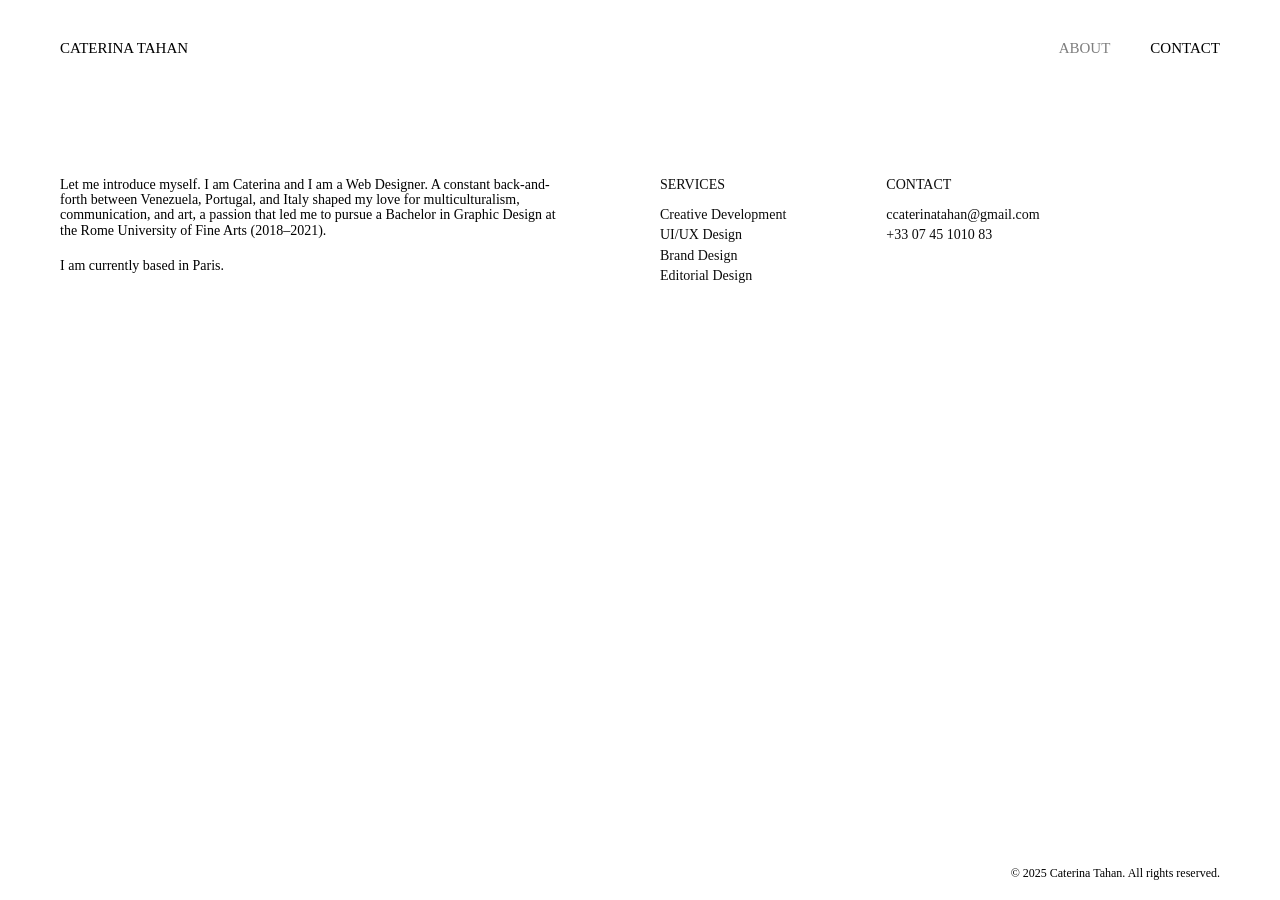
==== about.html @ b1a91b85 "Clean up services list and fix email - Simplified to: Creative Development, UI/UX Design, Brand Desi" ====
<!DOCTYPE html>
<html lang="en">
<head>
    <meta charset="UTF-8">
    <meta name="viewport" content="width=device-width, initial-scale=1.0">
    <title>About - Caterina Tahan</title>
    <link rel="stylesheet" href="styles.css">
</head>
<body>
    <header>
        <a href="index.html" class="logo">Caterina Tahan</a>
        <button class="menu-toggle" id="menuToggle">[+]</button>
        <nav id="nav">
            <a href="about.html" class="active">About</a>
            <!-- <a href="projects.html">Projects</a> -->
            <a href="contact.html">Contact</a>
        </nav>
    </header>

    <main class="about-page">
        <section class="intro">
            <p>Let me introduce myself. I am Caterina and I am a Web Designer. A constant back-and-forth between Venezuela, Portugal, and Italy shaped my love for multiculturalism, communication, and art, a passion that led me to pursue a Bachelor in Graphic Design at the Rome University of Fine Arts (2018–2021).</p>
            <p>I am currently based in Paris.</p>
        </section>

        <div class="info-columns">
            <div class="services">
                <h2>Services</h2>
                <ul>
                    <li>Creative Development</li>
                    <li>UI/UX Design</li>
                    <li>Brand Design</li>
                    <li>Editorial Design</li>
                </ul>
            </div>

            <div class="contact">
                <h2>Contact</h2>
                <p><a href="mailto:ccaterinatahan@gmail.com">ccaterinatahan@gmail.com</a></p>
                <p>+33 07 45 1010 83</p>
            </div>
        </div>
    </main>

    <footer>
        <p>© 2025 Caterina Tahan. All rights reserved.</p>
    </footer>

    <script src="https://cdn.jsdelivr.net/npm/gsap@3.12.5/dist/gsap.min.js"></script>
    <script src="script.js"></script>
</body>
</html>
---- styles.css ----
@font-face {
    font-family: 'GaramondPremrPro';
    src: url('fonts/Garamond/GaramondPremrPro.ttf') format('truetype');
    font-weight: normal;
    font-style: normal;
}

@font-face {
    font-family: 'GaramondPremrPro';
    src: url('fonts/Garamond/GaramondPremrPro-It.ttf') format('truetype');
    font-weight: normal;
    font-style: italic;
}

@font-face {
    font-family: 'GaramondPremrPro';
    src: url('fonts/Garamond/GaramondPremrPro-Bd.ttf') format('truetype');
    font-weight: bold;
    font-style: normal;
}

@font-face {
    font-family: 'AndaleMono';
    src: url('fonts/Andale Mono.ttf') format('truetype');
    font-weight: normal;
    font-style: normal;
}

@font-face {
    font-family: 'TimesNow';
    src: url('fonts/TimesNow/TimesNow-SemiLight.ttf') format('truetype');
    font-weight: 300;
    font-style: normal;
}

@font-face {
    font-family: 'TimesNow';
    src: url('fonts/TimesNow/TimesNow-ExtraLight.ttf') format('truetype');
    font-weight: 200;
    font-style: normal;
}

* {
    margin: 0;
    padding: 0;
    box-sizing: border-box;
}

body {
    font-family: 'TimesNow', serif;
    font-size: 14px;
    font-weight: 300;
    line-height: 1.1;
    color: #000;
    background-color: #fff;
}

/* Header */
header {
    display: flex;
    justify-content: space-between;
    align-items: center;
    padding: 40px 60px;
    position: relative;
    z-index: 100;
}

.logo {
    font-family: 'TimesNow', serif;
    font-size: 15px;
    font-weight: 200;
    text-transform: uppercase;
    cursor: pointer;
    color: #000;
    text-decoration: none;
}

nav {
    display: flex;
    gap: 40px;
}

nav a {
    font-family: 'TimesNow', serif;
    font-size: 15px;
    font-weight: 200;
    color: #000;
    text-decoration: none;
    position: relative;
    text-transform: uppercase;
    opacity: 1;
    transition: opacity 0.3s ease;
}

nav a.active {
    opacity: 0.5;
}

nav a:hover {
    opacity: 0.5;
}

/* Main Content */
main {
    padding: 80px 60px 60px;
    display: flex;
    gap: 100px;
    align-items: flex-start;
}

/* Homepage */
.homepage {
    padding: 0;
    height: calc(100vh - 120px);
    overflow: hidden;
    cursor: none;
    position: relative;
    touch-action: none;
}

.draw-prompt {
    position: fixed;
    top: 50%;
    left: 50%;
    transform: translate(-50%, -50%);
    font-family: 'TimesNow', serif;
    font-size: 14px;
    font-weight: 200;
    text-transform: uppercase;
    color: #000;
    opacity: 0;
    z-index: 100;
    pointer-events: none;
    display: none;
}

.center-text {
    position: fixed;
    top: 50%;
    left: 50%;
    transform: translate(-50%, -50%);
    font-family: 'TimesNow', serif;
    font-size: 14px;
    font-weight: 200;
    text-transform: uppercase;
    color: #000;
    opacity: 0;
    z-index: 100;
    pointer-events: none;
}

.center-text .bold-text {
    font-weight: 300;
}

/* Contact Page */
.contact-page {
    padding: 80px 60px 60px;
    display: flex;
    justify-content: center;
    align-items: flex-start;
}

.contact-form {
    width: 100%;
    max-width: 500px;
}

.form-group {
    margin-bottom: 30px;
    opacity: 0;
}

.form-group label {
    display: block;
    font-family: 'TimesNow', serif;
    font-size: 14px;
    font-weight: 200;
    text-transform: uppercase;
    margin-bottom: 10px;
}

.form-group input,
.form-group textarea {
    width: 100%;
    font-family: 'TimesNow', serif;
    font-size: 14px;
    font-weight: 300;
    padding: 10px 0;
    border: none;
    border-bottom: none;
    background: transparent;
    outline: none;
    position: relative;
    z-index: 1;
}

.form-group .input-wrapper {
    position: relative;
}

.form-group .input-line {
    position: absolute;
    bottom: 0;
    left: 0;
    width: 100%;
    height: 1px;
    background: #000;
    transform: scaleX(0);
    transform-origin: left;
    pointer-events: none;
}

.form-group input:focus + .input-line,
.form-group textarea:focus + .input-line {
    background: #666;
}

.error-message {
    display: none;
    font-family: 'TimesNow', serif;
    font-size: 12px;
    font-weight: 200;
    color: #000;
    padding-top: 12px;
    padding-left: 2px;
    opacity: 0.6;
    pointer-events: none;
}

.form-group.has-error .error-message {
    display: block;
}

.form-group textarea {
    resize: vertical;
    min-height: 100px;
}

.submit-btn {
    font-family: 'TimesNow', serif;
    font-size: 14px;
    font-weight: 200;
    text-transform: uppercase;
    background: none;
    border: none;
    cursor: pointer;
    padding: 0;
    opacity: 0;
    transition: opacity 0.3s ease;
}

.submit-btn:hover {
    opacity: 0.5;
}

.thank-you-overlay {
    position: fixed;
    top: 0;
    left: 0;
    width: 100%;
    height: 100%;
    background: #fff;
    z-index: 999;
    opacity: 0;
    pointer-events: none;
}

.thank-you-overlay.active {
    pointer-events: all;
}

.thank-you-center {
    position: absolute;
    top: 50%;
    left: 50%;
    transform: translate(-50%, -50%);
    font-family: 'TimesNow', serif;
    font-size: 14px;
    font-weight: 200;
    text-transform: uppercase;
    opacity: 0;
}

.thank-you-images {
    position: absolute;
    top: 50%;
    left: 50%;
    transform: translate(-50%, -50%);
    pointer-events: none;
}

.thank-you-images img {
    position: absolute;
    top: 50%;
    left: 50%;
    transform: translate(-50%, -50%);
    width: 100px;
    height: auto;
    opacity: 0;
}

#cursor-trail {
    position: fixed;
    top: 0;
    left: 0;
    width: 100%;
    height: 100%;
    pointer-events: none;
    z-index: 50;
}

.cursor-image {
    position: fixed;
    width: 100px;
    height: auto;
    pointer-events: none;
    transition: opacity 1s ease;
    z-index: 50;
}

.about-page {
    padding: 80px 60px 60px;
    display: flex;
    gap: 100px;
    align-items: flex-start;
}

.about-page .intro {
    flex: 0 0 auto;
    max-width: 500px;
    opacity: 0;
}

.intro p {
    margin-bottom: 20px;
}

.about-page .info-columns {
    display: flex;
    gap: 100px;
    flex: 0 0 auto;
    opacity: 0;
}

.services,
.contact {
    flex: 0 0 auto;
}

h2 {
    font-family: 'TimesNow', serif;
    font-size: 14px;
    font-weight: 200;
    text-transform: uppercase;
    margin-bottom: 15px;
}

footer {
    position: fixed;
    bottom: 20px;
    right: 60px;
    font-family: 'TimesNow', serif;
    font-size: 12px;
    font-weight: 200;
    color: #000;
    z-index: 1000;
}

footer p {
    margin: 0;
}

ul {
    list-style: none;
}

li {
    margin-bottom: 5px;
}

.contact a {
    color: #000;
    text-decoration: none;
}

.contact a:hover {
    text-decoration: underline;
}

.contact p {
    margin-bottom: 5px;
}

/* Mobile Menu Toggle */
.menu-toggle {
    display: none;
    font-size: 15px;
    background: none;
    border: none;
    cursor: pointer;
    color: #000;
    font-family: 'TimesNow', serif;
    font-weight: 200;
}

/* Projects Page */
.projects-main {
    padding: 60px;
}

.projects-grid {
    display: grid;
    grid-template-columns: repeat(3, 1fr);
    gap: 20px;
    opacity: 0;
}

.project-item {
    position: relative;
    cursor: pointer;
    text-decoration: none;
    display: block;
}

.project-item .project-image {
    width: 100%;
    height: auto;
    display: block;
    transition: opacity 0.3s ease;
}

.project-video .project-image {
    border-radius: 10px;
    box-shadow: 0 8px 30px rgba(0, 0, 0, 0.12), 0 2px 8px rgba(0, 0, 0, 0.08);
}

.project-item:hover .project-image {
    opacity: 0.8;
}

/* Hover swap for animated projects */
.project-hover-swap:hover .project-image {
    opacity: 1;
}

.project-hover-swap {
    position: relative;
}

.project-hover-swap .project-static,
.project-hover-swap .project-animated {
    width: 100%;
    height: auto;
    display: block;
    transition: opacity 0.3s ease;
}

.project-hover-swap .project-static {
    position: relative;
    opacity: 1;
}

.project-hover-swap .project-animated {
    position: absolute;
    top: 0;
    left: 0;
    opacity: 0;
}

.projects-grid .project-hover-swap:first-child .project-animated {
    filter: saturate(0.75) hue-rotate(-10deg);
}

.project-hover-swap:hover .project-static {
    opacity: 0;
}

.project-hover-swap:hover .project-animated {
    opacity: 1;
}

/* Project Detail Page */
.project-detail {
    padding: 0;
}

.project-content {
    display: flex;
    min-height: 100vh;
}

.project-info {
    width: 50%;
    padding: 80px 60px;
    display: flex;
    flex-direction: column;
    justify-content: center;
}

.project-header {
    text-align: center;
    margin-bottom: 60px;
}

.project-columns {
    display: flex;
    gap: 60px;
}

.project-column {
    flex: 1;
}

.project-title {
    font-family: 'TimesNow', serif;
    font-size: 14px;
    font-weight: 300;
    margin-bottom: 5px;
    color: #000;
    line-height: 1;
}

.project-meta {
    font-family: 'TimesNow', serif;
    font-size: 14px;
    font-weight: 300;
    color: #000;
    line-height: 1;
}

.project-column h2 {
    margin-bottom: 20px;
}

.project-column p {
    margin-bottom: 15px;
}

.project-gallery {
    width: 50%;
    position: fixed;
    right: 0;
    top: 0;
    height: 100vh;
    cursor: none;
    z-index: 1;
    padding: 80px 60px;
}

.gallery-slide {
    width: 100%;
    height: 100%;
    position: absolute;
    top: 0;
    left: 0;
    opacity: 0;
    transition: opacity 0.5s ease;
}

.gallery-slide.active {
    opacity: 1;
}

.gallery-slide img {
    width: 100%;
    height: 100%;
    object-fit: contain;
    display: block;
}

.gallery-slide-duo {
    display: flex;
    gap: 30px;
    padding: 80px;
}

.gallery-slide-duo.active {
    display: flex;
}

.gallery-slide-duo img {
    width: 50%;
    height: 100%;
    object-fit: contain;
}

.gallery-slide-video video {
    width: 100%;
    height: 100%;
    object-fit: contain;
}

.gallery-cursor {
    position: fixed;
    font-family: 'TimesNow', serif;
    font-size: 14px;
    font-weight: 200;
    pointer-events: none;
    z-index: 1000;
    display: none;
}

.project-gallery:hover .gallery-cursor {
    display: block;
}

/* Mobile Responsive */
@media (max-width: 768px) {
    html, body {
        height: 100vh;
        overflow: hidden;
    }

    body {
        display: flex;
        flex-direction: column;
        padding-bottom: 0;
    }

    .draw-prompt {
        display: block;
        opacity: 1;
    }

    header {
        padding: 30px;
        flex-shrink: 0;
    }

    .menu-toggle {
        display: block;
    }

    nav {
        position: absolute;
        top: 100%;
        left: 30px;
        right: 30px;
        background: #fff;
        flex-direction: row;
        justify-content: space-between;
        gap: 0;
        padding: 0 0 20px;
        overflow: hidden;
    }

    header {
        position: relative;
    }

    main {
        flex-direction: column;
        padding: 40px 30px 20px;
        gap: 20px;
        flex: 1;
        overflow-y: auto;
        margin-bottom: 0;
    }

    .about-page {
        padding: 80px 30px;
        gap: 50px;
    }

    .intro {
        max-width: 100%;
        margin-bottom: 0;
    }

    .intro p {
        margin-bottom: 12px;
    }

    .intro p:last-child {
        margin-bottom: 0;
    }

    .about-page .info-columns {
        flex-direction: column;
        gap: 50px;
        margin-top: 0;
    }

    .projects-main {
        padding: 40px 30px;
    }

    .projects-grid {
        grid-template-columns: 1fr;
        gap: 20px;
    }

    .project-detail {
        padding: 0;
    }

    .project-content {
        flex-direction: column;
        min-height: auto;
    }

    .project-info {
        width: 100%;
        padding: 0;
        display: contents;
    }

    .project-header {
        width: 100%;
        padding: 40px 30px;
        text-align: center;
        margin-bottom: 0;
        order: 1;
    }

    .project-gallery {
        width: 100%;
        position: relative;
        height: 60vh;
        order: 2;
        margin: 0 30px;
        width: calc(100% - 60px);
    }

    .project-columns {
        width: 100%;
        padding: 40px 30px;
        flex-direction: column;
        gap: 30px;
        order: 3;
    }

    .gallery-cursor {
        display: block;
    }

    footer {
        font-size: 14px;
        left: 30px;
    }

    .contact-page {
        padding: 40px 30px;
    }

    .contact-form {
        max-width: 100%;
    }

    .form-group {
        margin-bottom: 25px;
    }
}
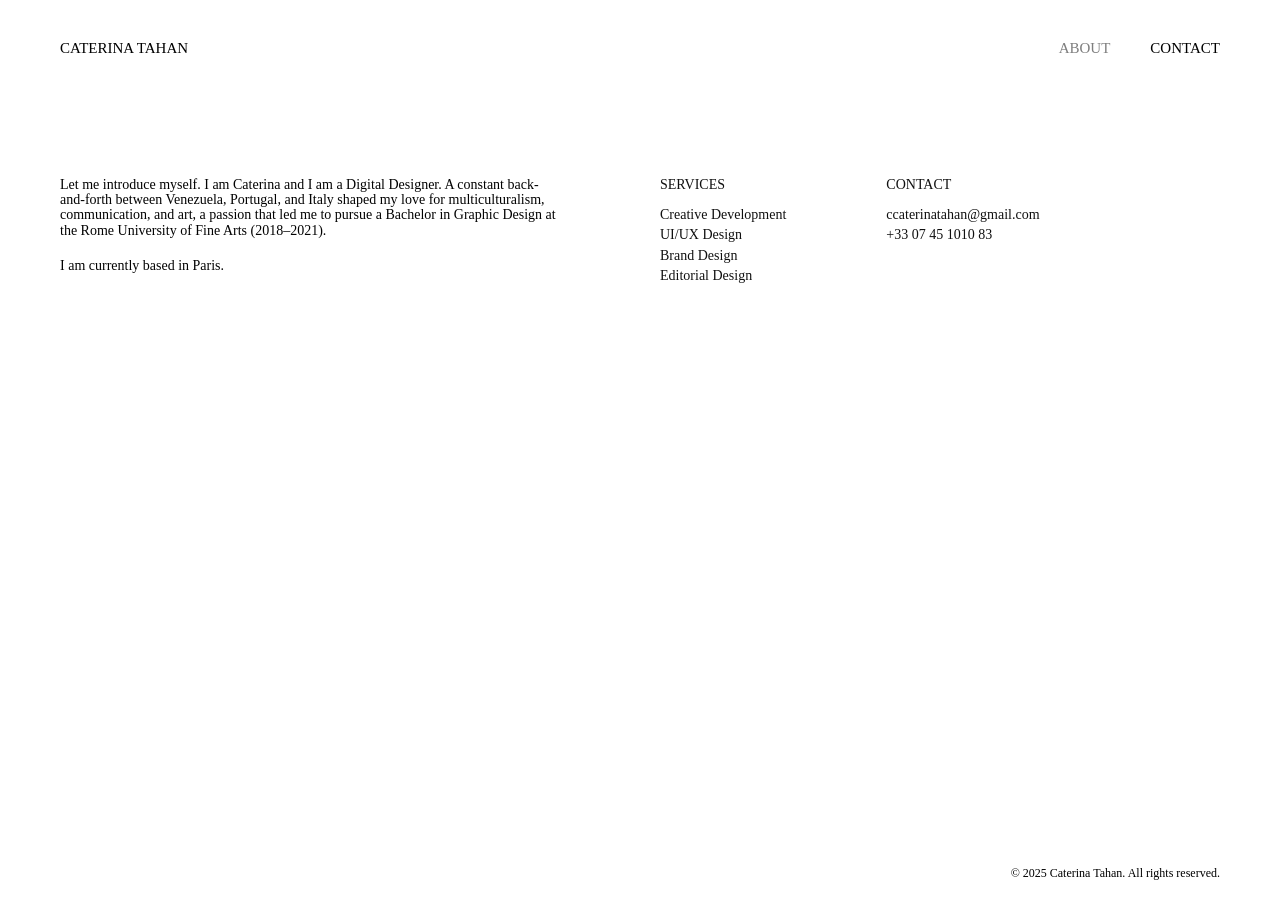
==== commit 6000ffb3: "Update bio to Digital Designer 🤖 Generated with [Claude Code](https://claude.com/claude-code)  Co-Au" ====
--- a/about.html
+++ b/about.html
@@ -19,7 +19,7 @@
 
     <main class="about-page">
         <section class="intro">
-            <p>Let me introduce myself. I am Caterina and I am a Web Designer. A constant back-and-forth between Venezuela, Portugal, and Italy shaped my love for multiculturalism, communication, and art, a passion that led me to pursue a Bachelor in Graphic Design at the Rome University of Fine Arts (2018–2021).</p>
+            <p>Let me introduce myself. I am Caterina and I am a Digital Designer. A constant back-and-forth between Venezuela, Portugal, and Italy shaped my love for multiculturalism, communication, and art, a passion that led me to pursue a Bachelor in Graphic Design at the Rome University of Fine Arts (2018–2021).</p>
             <p>I am currently based in Paris.</p>
         </section>
 
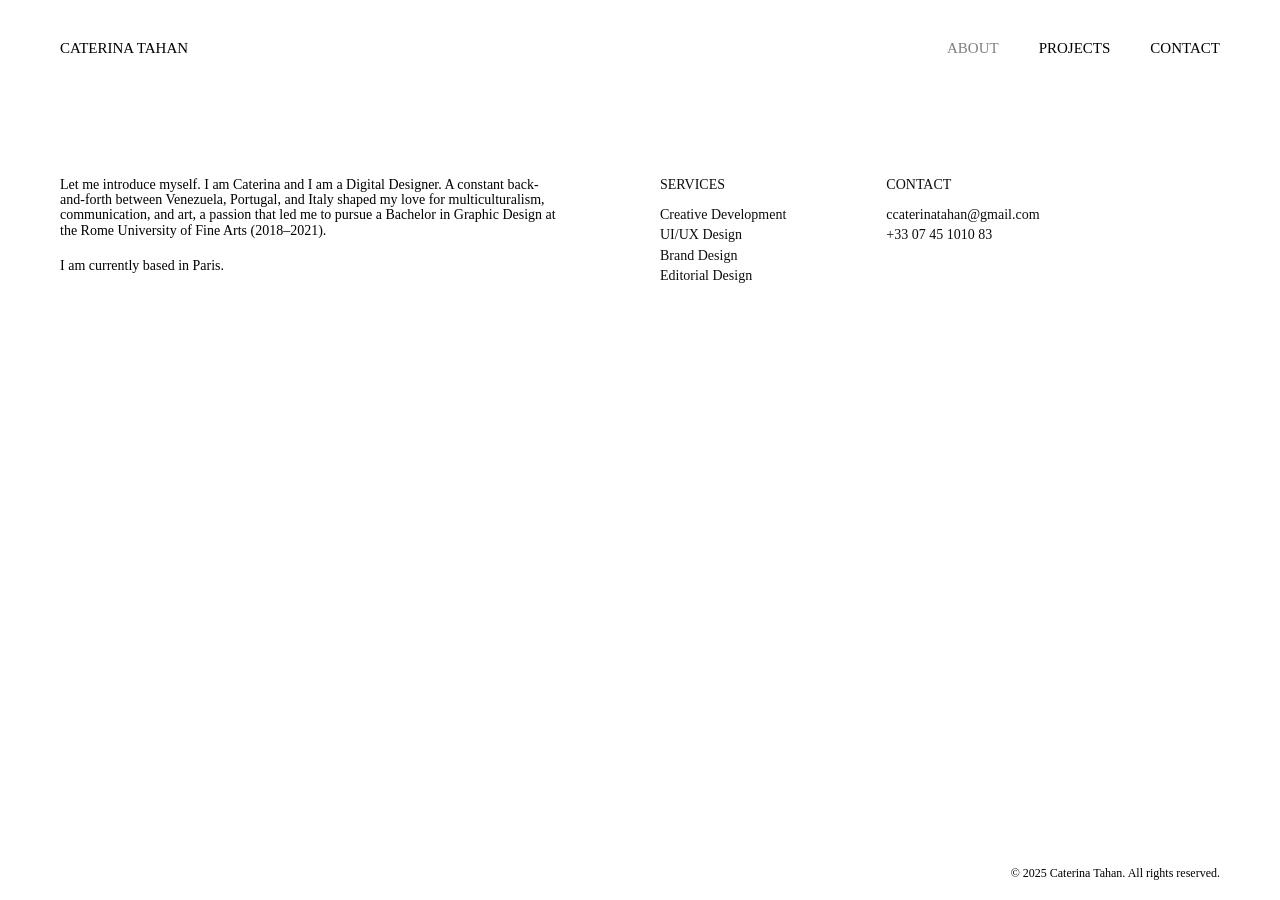
==== commit eb6d7a83: "Add projects page with 6 Webflow projects - Enable Projects link in navigation across all pages - Ad" ====
--- a/about.html
+++ b/about.html
@@ -12,7 +12,7 @@
         <button class="menu-toggle" id="menuToggle">[+]</button>
         <nav id="nav">
             <a href="about.html" class="active">About</a>
-            <!-- <a href="projects.html">Projects</a> -->
+            <a href="projects.html">Projects</a>
             <a href="contact.html">Contact</a>
         </nav>
     </header>
--- a/styles.css
+++ b/styles.css
@@ -246,12 +246,19 @@
     border: none;
     cursor: pointer;
     padding: 0;
-    opacity: 0;
-    transition: opacity 0.3s ease;
+    color: #000;
+    opacity: 0;
 }
 
 .submit-btn:hover {
     opacity: 0.5;
+}
+
+@media (max-width: 768px) {
+    .submit-btn {
+        opacity: 1 !important;
+        margin-top: 10px;
+    }
 }
 
 .thank-you-overlay {
@@ -608,8 +615,8 @@
 /* Mobile Responsive */
 @media (max-width: 768px) {
     html, body {
-        height: 100vh;
-        overflow: hidden;
+        height: 100%;
+        min-height: 100vh;
     }
 
     body {
@@ -626,6 +633,10 @@
     header {
         padding: 30px;
         flex-shrink: 0;
+        position: sticky;
+        top: 0;
+        background: #fff;
+        z-index: 100;
     }
 
     .menu-toggle {
@@ -645,10 +656,6 @@
         overflow: hidden;
     }
 
-    header {
-        position: relative;
-    }
-
     main {
         flex-direction: column;
         padding: 40px 30px 20px;
@@ -741,7 +748,18 @@
     }
 
     .contact-page {
-        padding: 40px 30px;
+        padding: 30px;
+        display: flex;
+        flex-direction: column;
+        justify-content: center;
+        align-items: center;
+        height: calc(100vh - 100px);
+        overflow: hidden;
+    }
+
+    .contact-page .contact-form {
+        margin: 0 auto;
+        width: 100%;
     }
 
     .contact-form {
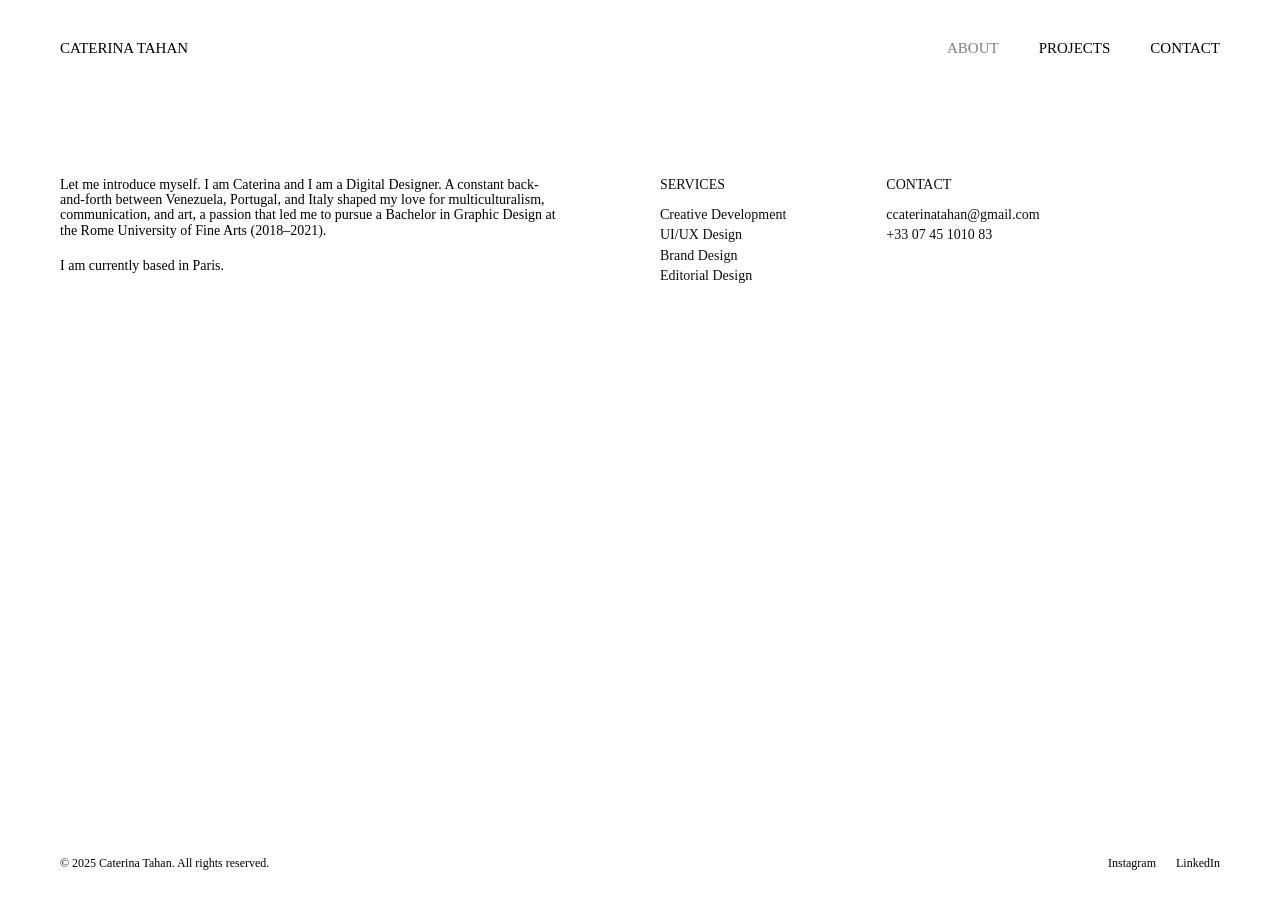
==== commit 47595606: "Update projects slideshow, contact form layout, and mobile experience - New centered slideshow with " ====
--- a/about.html
+++ b/about.html
@@ -44,6 +44,10 @@
 
     <footer>
         <p>© 2025 Caterina Tahan. All rights reserved.</p>
+        <div class="footer-social">
+            <a href="https://instagram.com/caterinatahan" target="_blank">Instagram</a>
+            <a href="https://linkedin.com/in/caterinatahan" target="_blank">LinkedIn</a>
+        </div>
     </footer>
 
     <script src="https://cdn.jsdelivr.net/npm/gsap@3.12.5/dist/gsap.min.js"></script>
--- a/styles.css
+++ b/styles.css
@@ -157,18 +157,31 @@
 .contact-page {
     padding: 80px 60px 60px;
     display: flex;
-    justify-content: center;
+    justify-content: flex-start;
     align-items: flex-start;
 }
 
 .contact-form {
     width: 100%;
+    max-width: 800px;
+}
+
+.form-row {
+    display: flex;
+    gap: 60px;
+}
+
+.form-row .form-group {
+    flex: 1;
+}
+
+.form-group {
+    margin-bottom: 40px;
+    opacity: 0;
+}
+
+.form-group-message {
     max-width: 500px;
-}
-
-.form-group {
-    margin-bottom: 30px;
-    opacity: 0;
 }
 
 .form-group label {
@@ -206,8 +219,6 @@
     width: 100%;
     height: 1px;
     background: #000;
-    transform: scaleX(0);
-    transform-origin: left;
     pointer-events: none;
 }
 
@@ -365,17 +376,50 @@
 
 footer {
     position: fixed;
-    bottom: 20px;
-    right: 60px;
+    bottom: 30px;
+    left: 60px;
     font-family: 'TimesNow', serif;
     font-size: 12px;
     font-weight: 200;
     color: #000;
     z-index: 1000;
+    opacity: 0;
+    animation: fadeIn 1.2s ease forwards;
+    animation-delay: 0.5s;
+}
+
+@keyframes fadeIn {
+    to {
+        opacity: 1;
+    }
 }
 
 footer p {
     margin: 0;
+}
+
+.footer-social {
+    position: fixed;
+    bottom: 30px;
+    right: 60px;
+    display: flex;
+    gap: 20px;
+    font-family: 'TimesNow', serif;
+    font-size: 12px;
+    font-weight: 200;
+    opacity: 0;
+    animation: fadeIn 1.2s ease forwards;
+    animation-delay: 0.5s;
+}
+
+.footer-social a {
+    color: #000;
+    text-decoration: none;
+    transition: opacity 0.3s ease;
+}
+
+.footer-social a:hover {
+    opacity: 0.5;
 }
 
 ul {
@@ -413,28 +457,160 @@
 
 /* Projects Page */
 .projects-main {
-    padding: 60px;
-}
-
-.projects-grid {
-    display: grid;
-    grid-template-columns: repeat(3, 1fr);
-    gap: 20px;
-    opacity: 0;
-}
-
-.project-item {
+    padding: 0;
+    height: calc(100vh - 60px);
+    display: flex;
+    align-items: center;
+    justify-content: center;
+    overflow: hidden;
+}
+
+html.projects-page,
+html.projects-page body {
+    overflow: hidden;
+}
+
+/* Slideshow Stack */
+.slideshow-container {
     position: relative;
+    width: 100%;
+    height: 100%;
+    display: flex;
+    align-items: center;
+    justify-content: center;
+}
+
+.slideshow-stack {
+    position: relative;
+    width: 100%;
+    height: 100%;
+    display: flex;
+    align-items: center;
+    justify-content: center;
+}
+
+.slide-item {
+    position: absolute;
+    display: flex;
+    align-items: center;
+    justify-content: center;
+    opacity: 0;
+    pointer-events: none;
     cursor: pointer;
     text-decoration: none;
-    display: block;
-}
-
-.project-item .project-image {
+}
+
+.slide-item.active {
+    opacity: 1;
+    pointer-events: auto;
+}
+
+.slide-item img {
+    max-width: 35vw;
+    max-height: 45vh;
+    width: auto;
+    height: auto;
+    object-fit: contain;
+}
+
+.slideshow-info {
+    position: fixed;
+    bottom: 40px;
+    left: 50%;
+    transform: translateX(-50%);
+    display: flex;
+    flex-direction: column;
+    align-items: center;
+    text-align: center;
+    gap: 3px;
+    opacity: 0;
+    pointer-events: none;
+    z-index: 9999;
+    transition: opacity 0.3s ease;
+}
+
+.slideshow-title {
+    font-family: 'TimesNow', serif;
+    font-size: 14px;
+    font-style: italic;
+    color: #000;
+}
+
+.slideshow-meta {
+    font-family: 'TimesNow', serif;
+    font-size: 12px;
+    color: #666;
+}
+
+.view-toggles {
+    position: fixed;
+    bottom: 30px;
+    right: 60px;
+    display: flex;
+    gap: 15px;
+    z-index: 100;
+    opacity: 0;
+    animation: fadeIn 1.2s ease forwards;
+    animation-delay: 0.5s;
+}
+
+.view-toggle {
+    background: none;
+    border: none;
+    cursor: pointer;
+    padding: 4px;
+    color: #000;
+    opacity: 0.3;
+    transition: opacity 0.3s ease;
+}
+
+.view-toggle:hover {
+    opacity: 0.6;
+}
+
+.view-toggle.active {
+    opacity: 1;
+}
+
+/* Mobile arrows - hidden on desktop */
+.mobile-arrows {
+    display: none;
+}
+
+/* Grid View */
+.slideshow-container.grid-view .slideshow-stack {
+    display: grid;
+    grid-template-columns: repeat(4, 1fr);
+    gap: 20px;
+    padding: 40px 60px;
+    overflow: hidden;
+    align-content: start;
+}
+
+.slideshow-container.grid-view .slide-item {
+    position: relative;
+    opacity: 1;
+    pointer-events: auto;
+}
+
+/* Only show first 8 items (2 rows) in grid view */
+.slideshow-container.grid-view .slide-item:nth-child(n+9) {
+    display: none;
+}
+
+.slideshow-container.grid-view .slide-item img {
+    max-width: 100%;
+    max-height: 100%;
     width: 100%;
     height: auto;
-    display: block;
-    transition: opacity 0.3s ease;
+}
+
+.slideshow-container.grid-view .slideshow-info {
+    display: none;
+}
+
+.project-item:hover .project-image {
+    opacity: 0.7;
 }
 
 .project-video .project-image {
@@ -494,25 +670,26 @@
 
 .project-content {
     display: flex;
-    min-height: 100vh;
+    min-height: calc(100vh - 60px);
 }
 
 .project-info {
     width: 50%;
-    padding: 80px 60px;
+    padding: 120px 60px 60px 60px;
     display: flex;
     flex-direction: column;
-    justify-content: center;
+    justify-content: flex-start;
 }
 
 .project-header {
     text-align: center;
-    margin-bottom: 60px;
+    margin-bottom: 80px;
+    white-space: nowrap;
 }
 
 .project-columns {
     display: flex;
-    gap: 60px;
+    gap: 40px;
 }
 
 .project-column {
@@ -523,9 +700,9 @@
     font-family: 'TimesNow', serif;
     font-size: 14px;
     font-weight: 300;
-    margin-bottom: 5px;
-    color: #000;
-    line-height: 1;
+    margin-bottom: 2px;
+    color: #000;
+    line-height: 1.2;
 }
 
 .project-meta {
@@ -533,7 +710,7 @@
     font-size: 14px;
     font-weight: 300;
     color: #000;
-    line-height: 1;
+    line-height: 1.2;
 }
 
 .project-column h2 {
@@ -548,11 +725,10 @@
     width: 50%;
     position: fixed;
     right: 0;
-    top: 0;
-    height: 100vh;
+    top: 60px;
+    height: calc(100vh - 60px);
     cursor: none;
     z-index: 1;
-    padding: 80px 60px;
 }
 
 .gallery-slide {
@@ -563,6 +739,10 @@
     left: 0;
     opacity: 0;
     transition: opacity 0.5s ease;
+    display: flex;
+    align-items: center;
+    justify-content: center;
+    padding: 80px 100px;
 }
 
 .gallery-slide.active {
@@ -570,16 +750,17 @@
 }
 
 .gallery-slide img {
-    width: 100%;
-    height: 100%;
+    max-width: 100%;
+    max-height: 100%;
+    width: auto;
+    height: auto;
     object-fit: contain;
     display: block;
 }
 
 .gallery-slide-duo {
     display: flex;
-    gap: 30px;
-    padding: 80px;
+    gap: 20px;
 }
 
 .gallery-slide-duo.active {
@@ -587,8 +768,27 @@
 }
 
 .gallery-slide-duo img {
-    width: 50%;
-    height: 100%;
+    flex: 1;
+    max-width: 50%;
+    max-height: 100%;
+    object-fit: contain;
+}
+
+.gallery-slide-multi {
+    display: flex;
+    flex-wrap: wrap;
+    gap: 15px;
+    justify-content: center;
+    align-items: center;
+}
+
+.gallery-slide-multi.active {
+    display: flex;
+}
+
+.gallery-slide-multi img {
+    max-height: 45%;
+    width: auto;
     object-fit: contain;
 }
 
@@ -599,18 +799,17 @@
 }
 
 .gallery-cursor {
-    position: fixed;
+    position: absolute;
+    top: 30px;
+    left: 50%;
+    transform: translateX(-50%);
     font-family: 'TimesNow', serif;
     font-size: 14px;
     font-weight: 200;
     pointer-events: none;
     z-index: 1000;
-    display: none;
-}
-
-.project-gallery:hover .gallery-cursor {
-    display: block;
-}
+}
+
 
 /* Mobile Responsive */
 @media (max-width: 768px) {
@@ -690,12 +889,39 @@
     }
 
     .projects-main {
-        padding: 40px 30px;
-    }
+        padding: 40px 20px;
+    }
+
+    .scrapbook-stack {
+        width: 80vw;
+        height: 50vh;
+    }
+
+    .scrapbook-item img {
+        max-width: 75vw;
+        max-height: 45vh;
+    }
+
+    .scrapbook-info {
+        left: 20px;
+        top: auto;
+        bottom: 80px;
+        transform: none;
+    }
+
+    .scrapbook-counter {
+        bottom: 20px;
+    }
+
 
     .projects-grid {
-        grid-template-columns: 1fr;
-        gap: 20px;
+        grid-template-columns: repeat(2, 1fr);
+        gap: 60px 40px;
+    }
+
+    .project-item .project-image {
+        max-width: 160px;
+        max-height: 160px;
     }
 
     .project-detail {
@@ -709,37 +935,37 @@
 
     .project-info {
         width: 100%;
-        padding: 0;
-        display: contents;
+        padding: 30px;
     }
 
     .project-header {
-        width: 100%;
-        padding: 40px 30px;
         text-align: center;
-        margin-bottom: 0;
-        order: 1;
+        margin-bottom: 30px;
     }
 
     .project-gallery {
         width: 100%;
         position: relative;
-        height: 60vh;
-        order: 2;
-        margin: 0 30px;
-        width: calc(100% - 60px);
+        height: 50vh;
+        top: 0;
+    }
+
+    .gallery-slide {
+        padding: 20px;
+    }
+
+    .gallery-slide img {
+        max-width: 90%;
+        max-height: 90%;
     }
 
     .project-columns {
-        width: 100%;
-        padding: 40px 30px;
         flex-direction: column;
         gap: 30px;
-        order: 3;
     }
 
     .gallery-cursor {
-        display: block;
+        top: 15px;
     }
 
     footer {
@@ -766,7 +992,74 @@
         max-width: 100%;
     }
 
+    .form-row {
+        flex-direction: column;
+        gap: 0;
+    }
+
     .form-group {
         margin-bottom: 25px;
     }
-}
+
+    .form-group-message {
+        max-width: 100%;
+    }
+
+    /* Mobile slideshow */
+    .slide-item img {
+        max-width: 70vw;
+        max-height: 50vh;
+    }
+
+    /* Mobile footer */
+    footer {
+        bottom: 20px;
+        left: 30px;
+    }
+
+    .footer-social {
+        bottom: 20px;
+        right: 30px;
+        gap: 15px;
+    }
+
+    /* Mobile view toggles */
+    .view-toggles {
+        bottom: 20px;
+        right: 30px;
+    }
+
+    /* Mobile arrows */
+    .mobile-arrows {
+        display: flex;
+        position: fixed;
+        bottom: 20px;
+        left: 50%;
+        transform: translateX(-50%);
+        gap: 40px;
+        z-index: 100;
+        opacity: 0;
+        animation: fadeIn 1.2s ease forwards;
+        animation-delay: 0.5s;
+    }
+
+    .mobile-arrow {
+        background: none;
+        border: none;
+        cursor: pointer;
+        padding: 8px;
+        color: #000;
+        opacity: 0.6;
+        transition: opacity 0.3s ease;
+    }
+
+    .mobile-arrow:hover,
+    .mobile-arrow:active {
+        opacity: 1;
+    }
+
+    /* Hide view toggles on mobile in slideshow mode */
+    .slideshow-container:not(.grid-view) .view-toggles {
+        display: none;
+    }
+}
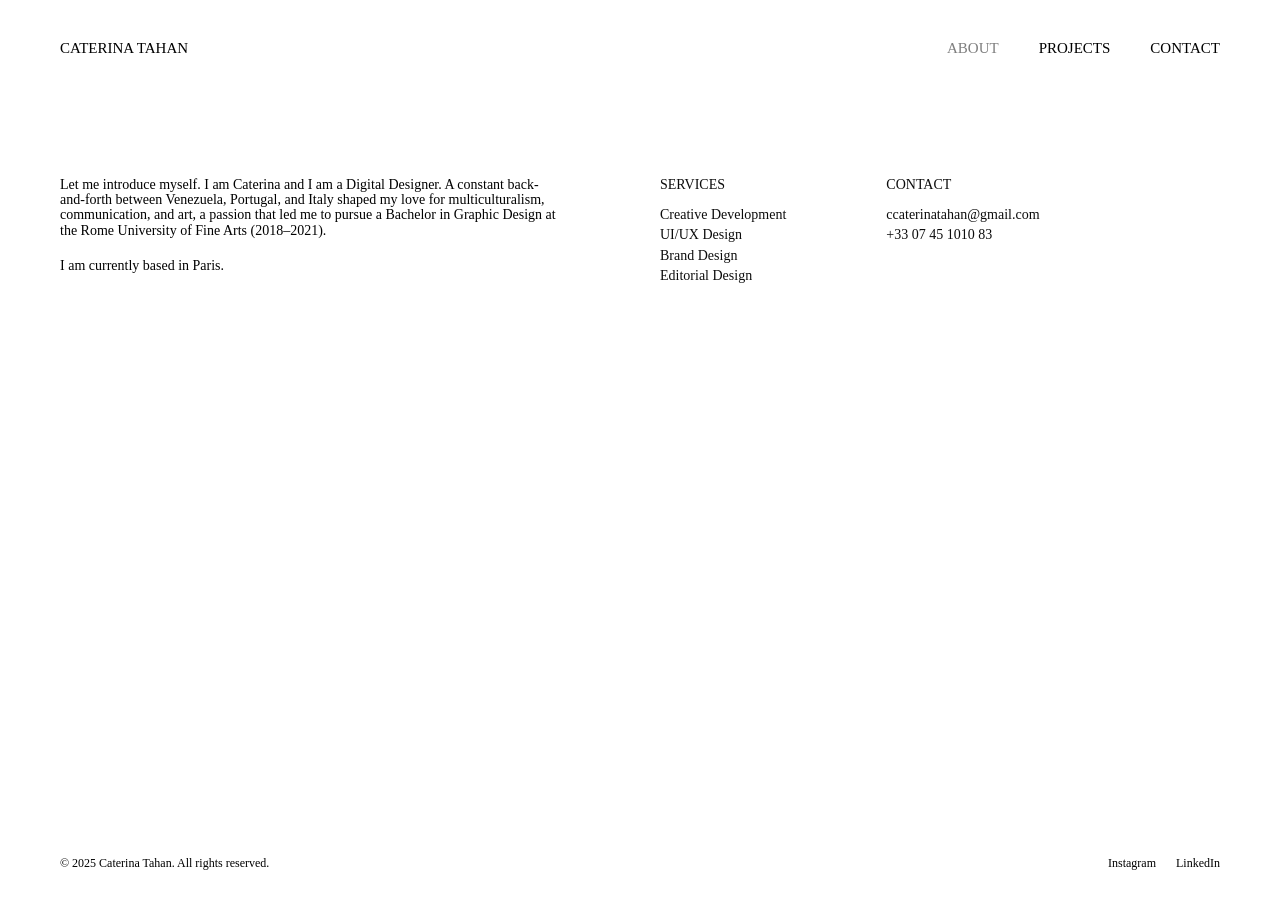
==== commit a6f2f036: "Mobile footer: hide 'All rights reserved', match font sizes Co-Authored-By: Claude Opus 4.5 <noreply" ====
--- a/about.html
+++ b/about.html
@@ -43,7 +43,7 @@
     </main>
 
     <footer>
-        <p>© 2025 Caterina Tahan. All rights reserved.</p>
+        <p>© 2025 Caterina Tahan. <span class="rights-reserved">All rights reserved</span>.</p>
         <div class="footer-social">
             <a href="https://instagram.com/caterinatahan" target="_blank">Instagram</a>
             <a href="https://linkedin.com/in/caterinatahan" target="_blank">LinkedIn</a>
--- a/styles.css
+++ b/styles.css
@@ -1017,10 +1017,15 @@
         left: 30px;
     }
 
+    footer p .rights-reserved {
+        display: none;
+    }
+
     .footer-social {
         bottom: 20px;
         right: 30px;
         gap: 15px;
+        font-size: 12px;
     }
 
     /* Mobile view toggles */
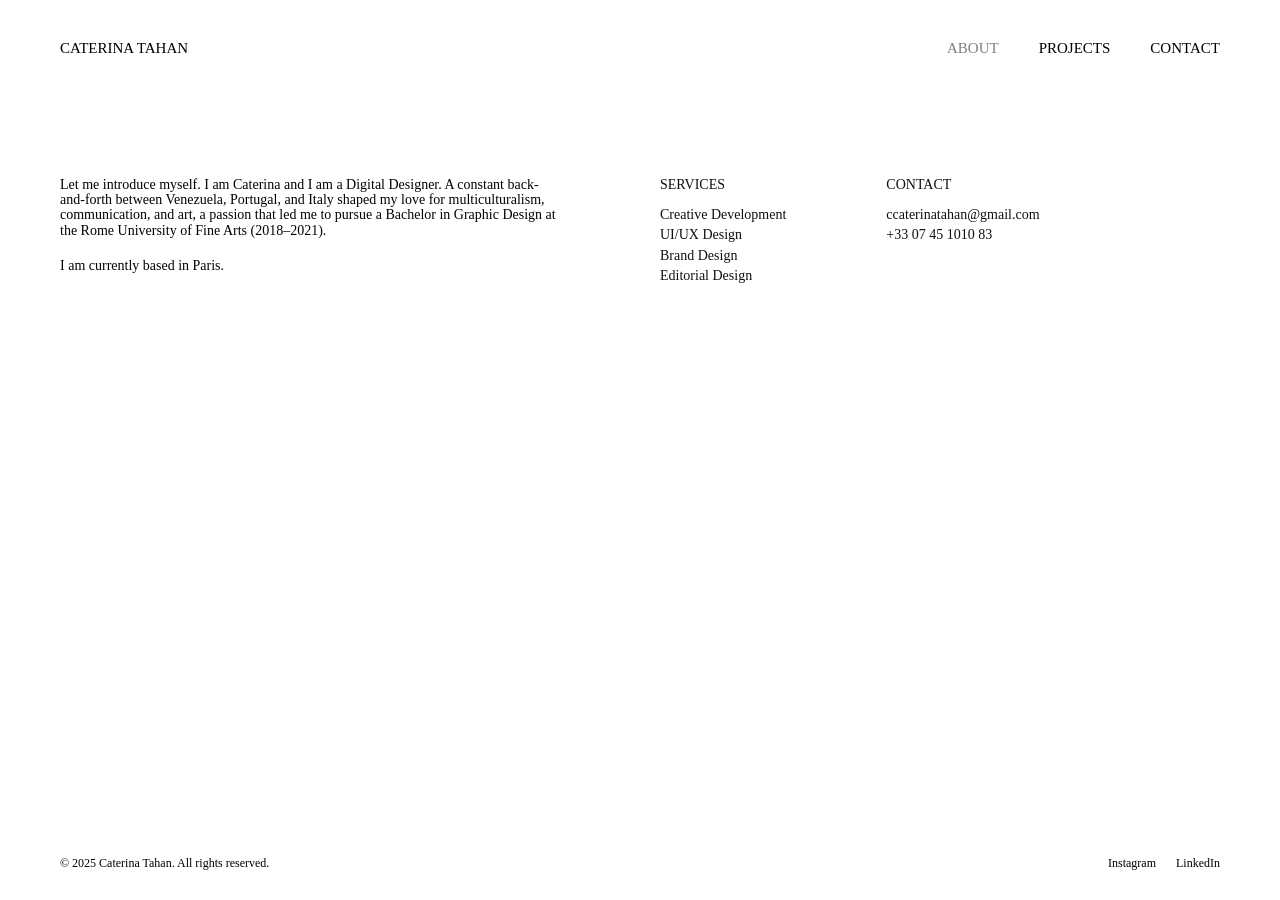
==== commit b5d62213: "Consistent footer sizing, All rights reserved on new line on mobile Co-Authored-By: Claude Opus 4.5 " ====
--- a/about.html
+++ b/about.html
@@ -43,7 +43,7 @@
     </main>
 
     <footer>
-        <p>© 2025 Caterina Tahan. <span class="rights-reserved">All rights reserved</span>.</p>
+        <p>© 2025 Caterina Tahan. <br><span class="rights-reserved">All rights reserved.</span></p>
         <div class="footer-social">
             <a href="https://instagram.com/caterinatahan" target="_blank">Instagram</a>
             <a href="https://linkedin.com/in/caterinatahan" target="_blank">LinkedIn</a>
--- a/styles.css
+++ b/styles.css
@@ -398,6 +398,10 @@
     margin: 0;
 }
 
+footer p br {
+    display: none;
+}
+
 .footer-social {
     position: fixed;
     bottom: 30px;
@@ -808,6 +812,34 @@
     font-weight: 200;
     pointer-events: none;
     z-index: 1000;
+}
+
+/* Project Navigation */
+.project-nav {
+    display: flex;
+    justify-content: space-between;
+    padding: 40px 60px;
+    font-family: 'TimesNow', serif;
+    font-size: 14px;
+    font-weight: 200;
+}
+
+.project-nav a {
+    color: #000;
+    text-decoration: none;
+    transition: opacity 0.3s ease;
+}
+
+.project-nav a:hover {
+    opacity: 0.5;
+}
+
+.project-nav-prev::before {
+    content: '← ';
+}
+
+.project-nav-next::after {
+    content: ' →';
 }
 
 
@@ -936,6 +968,7 @@
     .project-info {
         width: 100%;
         padding: 30px;
+        padding-top: 60px;
     }
 
     .project-header {
@@ -965,7 +998,11 @@
     }
 
     .gallery-cursor {
-        top: 15px;
+        display: none;
+    }
+
+    .project-nav {
+        padding: 30px;
     }
 
     footer {
@@ -1015,10 +1052,15 @@
     footer {
         bottom: 20px;
         left: 30px;
+        font-size: 12px;
+    }
+
+    footer p br {
+        display: block;
     }
 
     footer p .rights-reserved {
-        display: none;
+        display: block;
     }
 
     .footer-social {
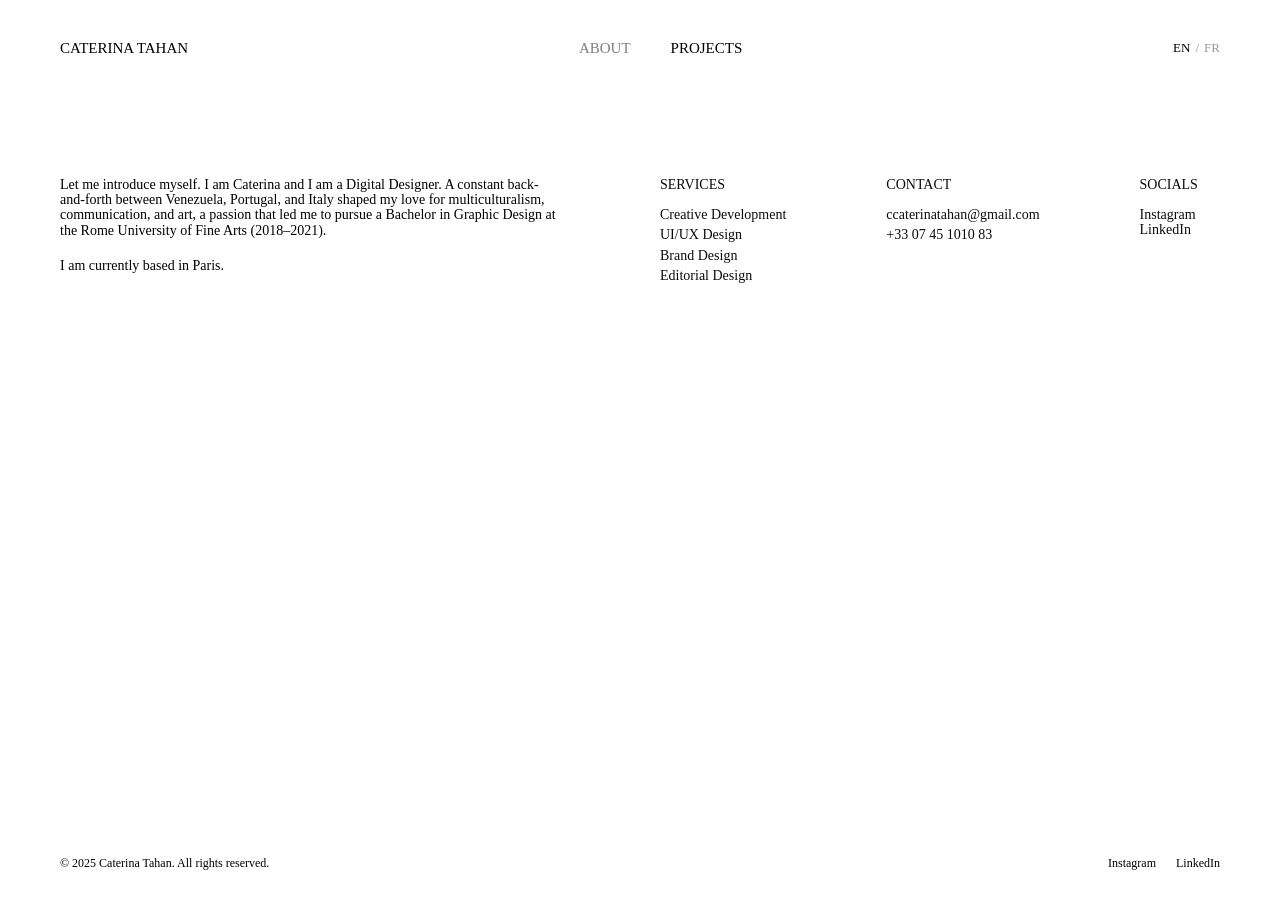
==== commit 41209260: "Hide project nav on desktop, add footer, remove slideshow info and gallery cursor - Hide project-nav" ====
--- a/about.html
+++ b/about.html
@@ -11,39 +11,49 @@
         <a href="index.html" class="logo">Caterina Tahan</a>
         <button class="menu-toggle" id="menuToggle">[+]</button>
         <nav id="nav">
-            <a href="about.html" class="active">About</a>
-            <a href="projects.html">Projects</a>
-            <a href="contact.html">Contact</a>
+            <a href="about.html" class="active" data-i18n="nav.about">About</a>
+            <a href="projects.html" data-i18n="nav.projects">Projects</a>
         </nav>
+        <div class="lang-switcher">
+            <button class="lang-switch active" data-lang="en">EN</button>
+            <span class="lang-divider">/</span>
+            <button class="lang-switch" data-lang="fr">FR</button>
+        </div>
     </header>
 
     <main class="about-page">
         <section class="intro">
-            <p>Let me introduce myself. I am Caterina and I am a Digital Designer. A constant back-and-forth between Venezuela, Portugal, and Italy shaped my love for multiculturalism, communication, and art, a passion that led me to pursue a Bachelor in Graphic Design at the Rome University of Fine Arts (2018–2021).</p>
-            <p>I am currently based in Paris.</p>
+            <p data-i18n="about.intro1">Let me introduce myself. I am Caterina and I am a Digital Designer. A constant back-and-forth between Venezuela, Portugal, and Italy shaped my love for multiculturalism, communication, and art, a passion that led me to pursue a Bachelor in Graphic Design at the Rome University of Fine Arts (2018–2021).</p>
+            <p data-i18n="about.intro2">I am currently based in Paris.</p>
         </section>
 
         <div class="info-columns">
             <div class="services">
-                <h2>Services</h2>
+                <h2 data-i18n="about.servicesTitle">Services</h2>
                 <ul>
-                    <li>Creative Development</li>
-                    <li>UI/UX Design</li>
-                    <li>Brand Design</li>
-                    <li>Editorial Design</li>
+                    <li data-i18n="about.services.creative">Creative Development</li>
+                    <li data-i18n="about.services.uiux">UI/UX Design</li>
+                    <li data-i18n="about.services.brand">Brand Design</li>
+                    <li data-i18n="about.services.editorial">Editorial Design</li>
                 </ul>
             </div>
 
             <div class="contact">
-                <h2>Contact</h2>
+                <h2 data-i18n="about.contactTitle">Contact</h2>
                 <p><a href="mailto:ccaterinatahan@gmail.com">ccaterinatahan@gmail.com</a></p>
                 <p>+33 07 45 1010 83</p>
+            </div>
+
+            <div class="socials">
+                <h2 data-i18n="about.socialsTitle">Socials</h2>
+                <p><a href="https://instagram.com/caterinatahan" target="_blank">Instagram</a></p>
+                <p><a href="https://linkedin.com/in/caterinatahan" target="_blank">LinkedIn</a></p>
             </div>
         </div>
     </main>
 
     <footer>
-        <p>© 2025 Caterina Tahan. <br><span class="rights-reserved">All rights reserved.</span></p>
+        <p><span data-i18n="footer.copyright">© 2025 Caterina Tahan.</span> <br><span class="rights-reserved" data-i18n="footer.rights">All rights reserved.</span></p>
         <div class="footer-social">
             <a href="https://instagram.com/caterinatahan" target="_blank">Instagram</a>
             <a href="https://linkedin.com/in/caterinatahan" target="_blank">LinkedIn</a>
@@ -51,6 +61,7 @@
     </footer>
 
     <script src="https://cdn.jsdelivr.net/npm/gsap@3.12.5/dist/gsap.min.js"></script>
+    <script src="i18n.js"></script>
     <script src="script.js"></script>
 </body>
 </html>
--- a/styles.css
+++ b/styles.css
@@ -40,6 +40,13 @@
     font-style: normal;
 }
 
+@font-face {
+    font-family: 'FaireSprigSansMono';
+    src: url('fonts/FAIRE-SprigSansMono-Trial-Regular.woff2') format('woff2');
+    font-weight: normal;
+    font-style: normal;
+}
+
 * {
     margin: 0;
     padding: 0;
@@ -98,6 +105,44 @@
 
 nav a:hover {
     opacity: 0.5;
+}
+
+/* Language Switcher */
+.lang-switcher {
+    display: flex;
+    align-items: center;
+    gap: 5px;
+    margin-left: 40px;
+}
+
+.lang-switch {
+    font-family: 'TimesNow', serif;
+    font-size: 13px;
+    font-weight: 200;
+    text-transform: uppercase;
+    color: #000;
+    background: none;
+    border: none;
+    cursor: pointer;
+    padding: 0;
+    opacity: 0.4;
+    transition: opacity 0.3s ease;
+}
+
+.lang-switch:hover {
+    opacity: 0.7;
+}
+
+.lang-switch.active {
+    opacity: 1;
+}
+
+.lang-divider {
+    font-family: 'TimesNow', serif;
+    font-size: 13px;
+    font-weight: 200;
+    color: #000;
+    opacity: 0.4;
 }
 
 /* Main Content */
@@ -155,33 +200,61 @@
 
 /* Contact Page */
 .contact-page {
-    padding: 80px 60px 60px;
-    display: flex;
-    justify-content: flex-start;
-    align-items: flex-start;
-}
-
-.contact-form {
-    width: 100%;
-    max-width: 800px;
-}
-
-.form-row {
-    display: flex;
-    gap: 60px;
-}
-
-.form-row .form-group {
-    flex: 1;
+    padding: 80px 60px 100px;
+    display: flex;
+    gap: 100px;
+    min-height: calc(100vh - 60px);
+    align-items: flex-end;
+}
+
+.contact-intro {
+    flex: 0 0 auto;
+    max-width: 500px;
+    opacity: 0;
+}
+
+.contact-intro p {
+    margin-bottom: 20px;
+}
+
+.contact-info {
+    display: flex;
+    gap: 80px;
+    opacity: 0;
+}
+
+.contact-section {
+    flex: 0 0 auto;
+}
+
+.contact-section h2 {
+    font-family: 'TimesNow', serif;
+    font-size: 14px;
+    font-weight: 200;
+    text-transform: uppercase;
+    margin-bottom: 12px;
+}
+
+.contact-section p {
+    margin-bottom: 5px;
+}
+
+.contact-section a {
+    color: #000;
+    text-decoration: none;
+}
+
+.contact-section a:hover {
+    opacity: 0.5;
 }
 
 .form-group {
-    margin-bottom: 40px;
+    margin-bottom: 30px;
     opacity: 0;
 }
 
 .form-group-message {
-    max-width: 500px;
+    max-width: 100%;
 }
 
 .form-group label {
@@ -362,8 +435,18 @@
 }
 
 .services,
-.contact {
+.contact,
+.socials {
     flex: 0 0 auto;
+}
+
+.socials a {
+    color: #000;
+    text-decoration: none;
+}
+
+.socials a:hover {
+    opacity: 0.5;
 }
 
 h2 {
@@ -484,6 +567,79 @@
     justify-content: center;
 }
 
+.projects-index {
+    position: fixed;
+    left: 60px;
+    top: 80px;
+    display: flex;
+    flex-direction: column;
+    gap: 10px;
+    z-index: 100;
+}
+
+.projects-index .index-item {
+    font-family: 'FaireSprigSansMono', monospace;
+    font-size: 10px;
+    font-weight: normal;
+    letter-spacing: 0.19em;
+    line-height: 1;
+    text-transform: uppercase;
+    color: #000;
+    text-decoration: none;
+    opacity: 0.4;
+    transition: opacity 0.3s ease;
+}
+
+.projects-index .index-item:hover,
+.projects-index .index-item.active {
+    opacity: 1;
+}
+
+.projects-index .index-item .index-date,
+.projects-index .index-item .index-category {
+    display: none;
+}
+
+.projects-index .index-item.active {
+    width: calc(50vw - 120px);
+    display: flex;
+    justify-content: flex-start;
+    gap: 0;
+}
+
+.projects-index .index-item.active .index-title {
+    flex: 0 0 auto;
+}
+
+.projects-index .index-item.active .index-date {
+    display: inline;
+    margin-left: auto;
+}
+
+.projects-index .index-item.active .index-category {
+    display: inline;
+    margin-left: 60px;
+}
+
+.slideshow-container.grid-view .projects-index {
+    display: none;
+}
+
+/* Hide project header on desktop when index is showing */
+.project-detail .project-header {
+    display: none;
+}
+
+@media (max-width: 768px) {
+    .projects-index {
+        display: none;
+    }
+
+    .project-detail .project-header {
+        display: block;
+    }
+}
+
 .slideshow-stack {
     position: relative;
     width: 100%;
@@ -518,32 +674,27 @@
 }
 
 .slideshow-info {
-    position: fixed;
-    bottom: 40px;
-    left: 50%;
-    transform: translateX(-50%);
-    display: flex;
-    flex-direction: column;
-    align-items: center;
-    text-align: center;
-    gap: 3px;
-    opacity: 0;
-    pointer-events: none;
-    z-index: 9999;
-    transition: opacity 0.3s ease;
+    display: none;
 }
 
 .slideshow-title {
-    font-family: 'TimesNow', serif;
-    font-size: 14px;
-    font-style: italic;
+    font-family: 'FaireSprigSansMono', monospace;
+    font-size: 10px;
+    font-weight: normal;
+    letter-spacing: 0.19em;
+    line-height: 1;
+    text-transform: uppercase;
     color: #000;
 }
 
 .slideshow-meta {
-    font-family: 'TimesNow', serif;
-    font-size: 12px;
-    color: #666;
+    font-family: 'FaireSprigSansMono', monospace;
+    font-size: 10px;
+    font-weight: normal;
+    letter-spacing: 0.19em;
+    line-height: 1;
+    text-transform: uppercase;
+    color: #000;
 }
 
 .view-toggles {
@@ -595,6 +746,45 @@
     position: relative;
     opacity: 1;
     pointer-events: auto;
+    padding: 60px;
+    cursor: pointer;
+}
+
+.slideshow-container.grid-view .slide-item .grid-hover-info {
+    position: absolute;
+    bottom: 20px;
+    left: 0;
+    right: 0;
+    text-align: center;
+    opacity: 0;
+    transition: opacity 0.3s ease;
+    pointer-events: none;
+}
+
+.slideshow-container.grid-view .slide-item:hover .grid-hover-info {
+    opacity: 1;
+}
+
+.grid-hover-info .grid-title {
+    display: block;
+    font-family: 'FaireSprigSansMono', monospace;
+    font-size: 10px;
+    font-weight: normal;
+    letter-spacing: 0.19em;
+    line-height: 1;
+    text-transform: uppercase;
+    color: #000;
+}
+
+.grid-hover-info .grid-meta {
+    display: block;
+    font-family: 'FaireSprigSansMono', monospace;
+    font-size: 10px;
+    font-weight: normal;
+    letter-spacing: 0.19em;
+    line-height: 1;
+    text-transform: uppercase;
+    color: #000;
 }
 
 /* Only show first 8 items (2 rows) in grid view */
@@ -670,11 +860,12 @@
 /* Project Detail Page */
 .project-detail {
     padding: 0;
+    padding-bottom: 100px;
 }
 
 .project-content {
     display: flex;
-    min-height: calc(100vh - 60px);
+    min-height: calc(100vh - 160px);
 }
 
 .project-info {
@@ -701,20 +892,24 @@
 }
 
 .project-title {
-    font-family: 'TimesNow', serif;
-    font-size: 14px;
-    font-weight: 300;
-    margin-bottom: 2px;
-    color: #000;
-    line-height: 1.2;
+    font-family: 'FaireSprigSansMono', monospace;
+    font-size: 10px;
+    font-weight: normal;
+    letter-spacing: 0.19em;
+    line-height: 1;
+    text-transform: uppercase;
+    margin-bottom: 6px;
+    color: #000;
 }
 
 .project-meta {
-    font-family: 'TimesNow', serif;
-    font-size: 14px;
-    font-weight: 300;
-    color: #000;
-    line-height: 1.2;
+    font-family: 'FaireSprigSansMono', monospace;
+    font-size: 10px;
+    font-weight: normal;
+    letter-spacing: 0.19em;
+    line-height: 1;
+    text-transform: uppercase;
+    color: #000;
 }
 
 .project-column h2 {
@@ -731,7 +926,7 @@
     right: 0;
     top: 60px;
     height: calc(100vh - 60px);
-    cursor: none;
+    cursor: pointer;
     z-index: 1;
 }
 
@@ -762,6 +957,11 @@
     display: block;
 }
 
+.gallery-slide-small img {
+    max-width: 55%;
+    max-height: 70%;
+}
+
 .gallery-slide-duo {
     display: flex;
     gap: 20px;
@@ -803,25 +1003,23 @@
 }
 
 .gallery-cursor {
-    position: absolute;
-    top: 30px;
-    left: 50%;
-    transform: translateX(-50%);
-    font-family: 'TimesNow', serif;
-    font-size: 14px;
-    font-weight: 200;
-    pointer-events: none;
-    z-index: 1000;
+    display: none;
 }
 
 /* Project Navigation */
 .project-nav {
-    display: flex;
+    display: none;
     justify-content: space-between;
     padding: 40px 60px;
     font-family: 'TimesNow', serif;
     font-size: 14px;
     font-weight: 200;
+    position: fixed;
+    bottom: 0;
+    left: 0;
+    right: 0;
+    background: #fff;
+    z-index: 50;
 }
 
 .project-nav a {
@@ -887,6 +1085,21 @@
         overflow: hidden;
     }
 
+    .lang-switcher {
+        position: absolute;
+        top: 40px;
+        right: 70px;
+        margin-left: 0;
+    }
+
+    .lang-switch {
+        font-size: 12px;
+    }
+
+    .lang-divider {
+        font-size: 12px;
+    }
+
     main {
         flex-direction: column;
         padding: 40px 30px 20px;
@@ -958,6 +1171,7 @@
 
     .project-detail {
         padding: 0;
+        padding-bottom: 0;
     }
 
     .project-content {
@@ -1002,7 +1216,14 @@
     }
 
     .project-nav {
+        display: flex;
+        position: relative;
         padding: 30px;
+        margin-top: 30px;
+    }
+
+    .project-nav a {
+        font-size: 12px;
     }
 
     footer {
@@ -1011,35 +1232,20 @@
     }
 
     .contact-page {
-        padding: 30px;
-        display: flex;
+        padding: 100px 30px 120px;
         flex-direction: column;
-        justify-content: center;
-        align-items: center;
-        height: calc(100vh - 100px);
-        overflow: hidden;
-    }
-
-    .contact-page .contact-form {
-        margin: 0 auto;
-        width: 100%;
-    }
-
-    .contact-form {
+        align-items: flex-start;
+        gap: 40px;
+        min-height: auto;
+    }
+
+    .contact-intro {
         max-width: 100%;
     }
 
-    .form-row {
+    .contact-info {
         flex-direction: column;
-        gap: 0;
-    }
-
-    .form-group {
-        margin-bottom: 25px;
-    }
-
-    .form-group-message {
-        max-width: 100%;
+        gap: 30px;
     }
 
     /* Mobile slideshow */
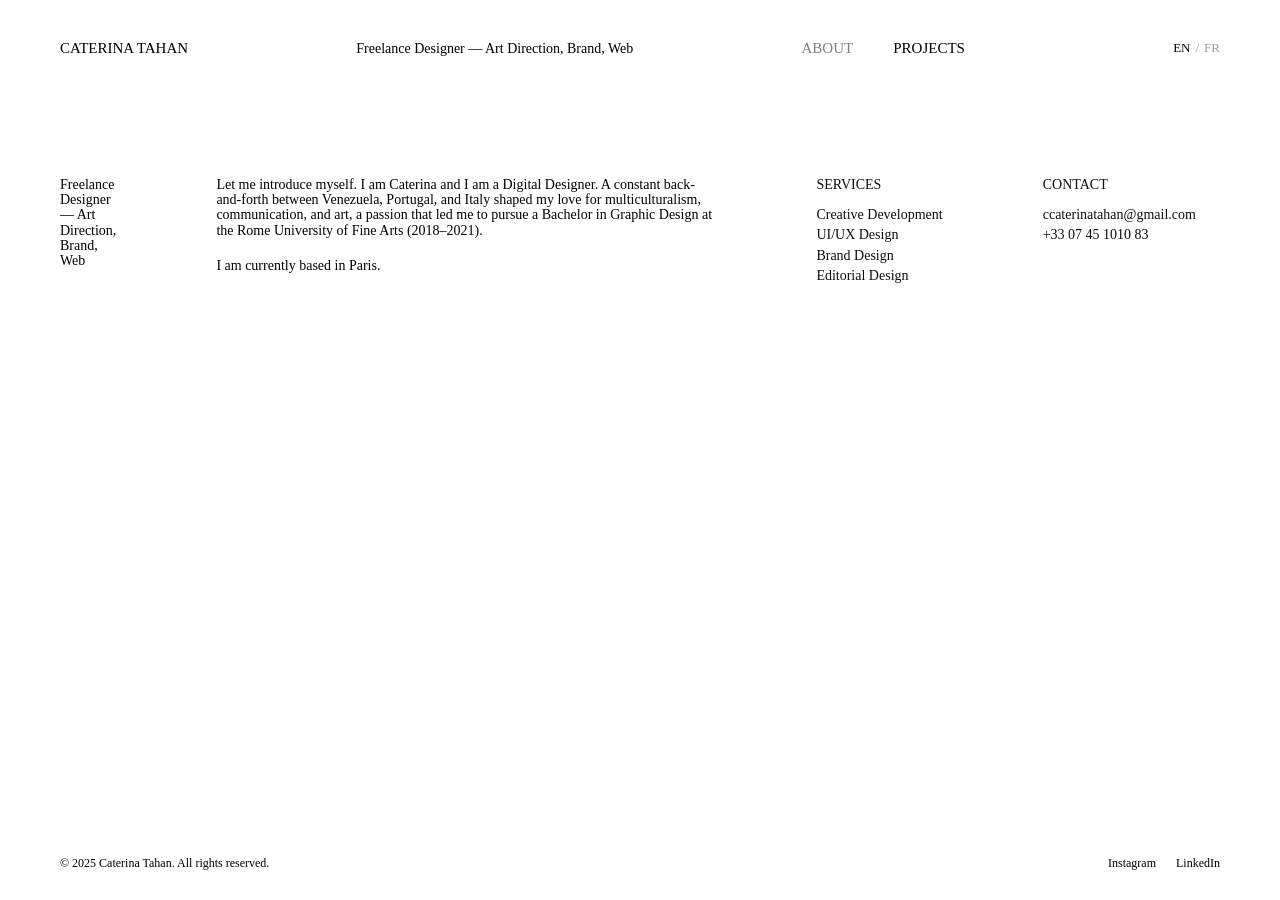
==== commit e8890264: "Add cursor-following project labels, grid default view, page transitions Replace static projects ind" ====
--- a/about.html
+++ b/about.html
@@ -9,6 +9,7 @@
 <body>
     <header>
         <a href="index.html" class="logo">Caterina Tahan</a>
+        <span class="header-tagline">Freelance Designer — Art Direction, Brand, Web</span>
         <button class="menu-toggle" id="menuToggle">[+]</button>
         <nav id="nav">
             <a href="about.html" class="active" data-i18n="nav.about">About</a>
@@ -22,6 +23,7 @@
     </header>
 
     <main class="about-page">
+        <p class="mobile-tagline">Freelance Designer — Art Direction, Brand, Web</p>
         <section class="intro">
             <p data-i18n="about.intro1">Let me introduce myself. I am Caterina and I am a Digital Designer. A constant back-and-forth between Venezuela, Portugal, and Italy shaped my love for multiculturalism, communication, and art, a passion that led me to pursue a Bachelor in Graphic Design at the Rome University of Fine Arts (2018–2021).</p>
             <p data-i18n="about.intro2">I am currently based in Paris.</p>
--- a/styles.css
+++ b/styles.css
@@ -123,10 +123,14 @@
     color: #000;
     background: none;
     border: none;
+    outline: none;
     cursor: pointer;
     padding: 0;
     opacity: 0.4;
     transition: opacity 0.3s ease;
+    -webkit-appearance: none;
+    -moz-appearance: none;
+    appearance: none;
 }
 
 .lang-switch:hover {
@@ -567,6 +571,38 @@
     justify-content: center;
 }
 
+/* Project Hover Label - cursor following tooltip */
+.project-hover-label {
+    position: fixed;
+    top: 0;
+    left: 0;
+    pointer-events: none;
+    z-index: 1000;
+    opacity: 0;
+    display: flex;
+    flex-direction: column;
+    align-items: flex-start;
+    gap: 3px;
+}
+
+.project-hover-label .label-title,
+.project-hover-label .label-year,
+.project-hover-label .label-category {
+    display: inline-block;
+    font-family: 'FaireSprigSansMono', monospace;
+    font-size: 10px;
+    font-weight: normal;
+    letter-spacing: 0.1em;
+    text-transform: uppercase;
+    color: #000;
+    background: #fff;
+    padding: 4px 8px;
+}
+
+.projects-index-arrow {
+    display: none;
+}
+
 .projects-index {
     position: fixed;
     left: 60px;
@@ -578,33 +614,43 @@
 }
 
 .projects-index .index-item {
+    color: #000;
+    text-decoration: none;
+    opacity: 0.4;
+    transition: opacity 0.3s ease;
+}
+
+.projects-index .index-item .index-title {
+    font-family: 'TimesNow', serif;
+    font-size: 15px;
+    font-weight: 200;
+    letter-spacing: 0.05em;
+    line-height: 0.65;
+    text-transform: uppercase;
+}
+
+.projects-index .index-item:hover,
+.projects-index .index-item.active {
+    opacity: 1;
+}
+
+.projects-index .index-item .index-date,
+.projects-index .index-item .index-category {
+    display: none;
     font-family: 'FaireSprigSansMono', monospace;
     font-size: 10px;
     font-weight: normal;
     letter-spacing: 0.19em;
     line-height: 1;
     text-transform: uppercase;
-    color: #000;
-    text-decoration: none;
-    opacity: 0.4;
-    transition: opacity 0.3s ease;
-}
-
-.projects-index .index-item:hover,
+}
+
 .projects-index .index-item.active {
-    opacity: 1;
-}
-
-.projects-index .index-item .index-date,
-.projects-index .index-item .index-category {
-    display: none;
-}
-
-.projects-index .index-item.active {
-    width: calc(50vw - 120px);
     display: flex;
     justify-content: flex-start;
-    gap: 0;
+    align-items: baseline;
+    gap: 20px;
+    white-space: nowrap;
 }
 
 .projects-index .index-item.active .index-title {
@@ -613,12 +659,12 @@
 
 .projects-index .index-item.active .index-date {
     display: inline;
-    margin-left: auto;
+    flex: 0 0 auto;
 }
 
 .projects-index .index-item.active .index-category {
     display: inline;
-    margin-left: 60px;
+    flex: 0 0 auto;
 }
 
 .slideshow-container.grid-view .projects-index {
@@ -678,22 +724,22 @@
 }
 
 .slideshow-title {
-    font-family: 'FaireSprigSansMono', monospace;
-    font-size: 10px;
-    font-weight: normal;
-    letter-spacing: 0.19em;
-    line-height: 1;
-    text-transform: uppercase;
+    font-family: 'TimesNow', serif;
+    font-size: 32px;
+    font-weight: 200;
+    letter-spacing: 0;
+    line-height: 1.1;
+    text-transform: none;
     color: #000;
 }
 
 .slideshow-meta {
-    font-family: 'FaireSprigSansMono', monospace;
-    font-size: 10px;
-    font-weight: normal;
-    letter-spacing: 0.19em;
-    line-height: 1;
-    text-transform: uppercase;
+    font-family: 'TimesNow', serif;
+    font-size: 14px;
+    font-weight: 200;
+    letter-spacing: 0;
+    line-height: 1.1;
+    text-transform: none;
     color: #000;
 }
 
@@ -767,13 +813,14 @@
 
 .grid-hover-info .grid-title {
     display: block;
-    font-family: 'FaireSprigSansMono', monospace;
-    font-size: 10px;
-    font-weight: normal;
-    letter-spacing: 0.19em;
-    line-height: 1;
-    text-transform: uppercase;
-    color: #000;
+    font-family: 'TimesNow', serif;
+    font-size: 15px;
+    font-weight: 200;
+    letter-spacing: 0.05em;
+    line-height: 0.65;
+    text-transform: uppercase;
+    color: #000;
+    margin-bottom: 8px;
 }
 
 .grid-hover-info .grid-meta {
@@ -860,20 +907,23 @@
 /* Project Detail Page */
 .project-detail {
     padding: 0;
-    padding-bottom: 100px;
+    height: calc(100vh - 120px);
+    overflow: hidden;
 }
 
 .project-content {
     display: flex;
-    min-height: calc(100vh - 160px);
+    height: 100%;
 }
 
 .project-info {
     width: 50%;
-    padding: 120px 60px 60px 60px;
+    padding: 60px;
     display: flex;
     flex-direction: column;
-    justify-content: flex-start;
+    justify-content: flex-end;
+    height: 100%;
+    overflow: hidden;
 }
 
 .project-header {
@@ -892,22 +942,22 @@
 }
 
 .project-title {
-    font-family: 'FaireSprigSansMono', monospace;
-    font-size: 10px;
-    font-weight: normal;
-    letter-spacing: 0.19em;
-    line-height: 1;
+    font-family: 'TimesNow', serif;
+    font-size: 15px;
+    font-weight: 200;
+    letter-spacing: 0;
+    line-height: 1.1;
     text-transform: uppercase;
     margin-bottom: 6px;
     color: #000;
 }
 
 .project-meta {
-    font-family: 'FaireSprigSansMono', monospace;
-    font-size: 10px;
-    font-weight: normal;
-    letter-spacing: 0.19em;
-    line-height: 1;
+    font-family: 'TimesNow', serif;
+    font-size: 15px;
+    font-weight: 200;
+    letter-spacing: 0;
+    line-height: 1.1;
     text-transform: uppercase;
     color: #000;
 }
@@ -1003,7 +1053,20 @@
 }
 
 .gallery-cursor {
-    display: none;
+    position: fixed;
+    top: 0;
+    left: 0;
+    pointer-events: none;
+    z-index: 1000;
+    opacity: 0;
+    font-family: 'FaireSprigSansMono', monospace;
+    font-size: 10px;
+    font-weight: normal;
+    letter-spacing: 0.1em;
+    text-transform: uppercase;
+    color: #000;
+    background: #fff;
+    padding: 4px 8px;
 }
 
 /* Project Navigation */
@@ -1044,8 +1107,10 @@
 /* Mobile Responsive */
 @media (max-width: 768px) {
     html, body {
-        height: 100%;
+        height: auto;
         min-height: 100vh;
+        overflow-x: hidden;
+        overflow-y: auto;
     }
 
     body {
@@ -1066,30 +1131,52 @@
         top: 0;
         background: #fff;
         z-index: 100;
+        display: flex;
+        align-items: center;
+    }
+
+    .logo {
+        order: 1;
     }
 
     .menu-toggle {
         display: block;
+        order: 3;
+        margin-left: auto;
     }
 
     nav {
+        order: 2;
         position: absolute;
         top: 100%;
         left: 30px;
-        right: 30px;
+        right: auto;
         background: #fff;
         flex-direction: row;
-        justify-content: space-between;
-        gap: 0;
+        align-items: center;
+        justify-content: flex-start;
+        gap: 40px;
         padding: 0 0 20px;
         overflow: hidden;
     }
 
     .lang-switcher {
+        order: 4;
         position: absolute;
-        top: 40px;
-        right: 70px;
+        top: 100%;
+        right: 30px;
+        left: auto;
         margin-left: 0;
+        padding-bottom: 20px;
+        background: #fff;
+        opacity: 0;
+        pointer-events: none;
+        transition: opacity 0.3s ease;
+    }
+
+    .lang-switcher.menu-open {
+        opacity: 1;
+        pointer-events: auto;
     }
 
     .lang-switch {
@@ -1134,7 +1221,11 @@
     }
 
     .projects-main {
-        padding: 40px 20px;
+        padding: 0 20px;
+        height: auto;
+        min-height: calc(100vh - 80px);
+        align-items: flex-start;
+        padding-top: 20px;
     }
 
     .scrapbook-stack {
@@ -1171,18 +1262,24 @@
 
     .project-detail {
         padding: 0;
-        padding-bottom: 0;
+        padding-bottom: 80px;
+        height: auto;
+        overflow: visible;
     }
 
     .project-content {
         flex-direction: column;
         min-height: auto;
+        height: auto;
     }
 
     .project-info {
         width: 100%;
         padding: 30px;
-        padding-top: 60px;
+        padding-top: 30px;
+        height: auto;
+        overflow: visible;
+        justify-content: flex-start;
     }
 
     .project-header {
@@ -1193,17 +1290,32 @@
     .project-gallery {
         width: 100%;
         position: relative;
-        height: 50vh;
+        height: auto;
         top: 0;
+        display: flex;
+        flex-direction: column;
+        gap: 20px;
+        padding: 20px;
     }
 
     .gallery-slide {
-        padding: 20px;
+        position: relative;
+        opacity: 1 !important;
+        padding: 0;
+        height: auto;
+        display: block;
     }
 
     .gallery-slide img {
-        max-width: 90%;
-        max-height: 90%;
+        max-width: 100%;
+        max-height: none;
+        width: 100%;
+        height: auto;
+    }
+
+    .gallery-slide-small img {
+        max-width: 100%;
+        max-height: none;
     }
 
     .project-columns {
@@ -1217,18 +1329,37 @@
 
     .project-nav {
         display: flex;
-        position: relative;
-        padding: 30px;
-        margin-top: 30px;
+        position: fixed;
+        top: 90px;
+        left: 30px;
+        right: 30px;
+        width: auto;
+        padding: 0;
+        justify-content: space-between;
+        background: none;
+        z-index: 50;
     }
 
     .project-nav a {
-        font-size: 12px;
-    }
-
-    footer {
-        font-size: 14px;
-        left: 30px;
+        font-size: 0;
+    }
+
+    .project-nav-prev::before {
+        font-size: 15px;
+    }
+
+    .project-nav-next::after {
+        font-size: 15px;
+    }
+
+    .project-title {
+        line-height: 0.8;
+    }
+
+    .project-meta {
+        font-family: 'FaireSprigSansMono', monospace;
+        font-size: 10px;
+        letter-spacing: 0.19em;
     }
 
     .contact-page {
@@ -1249,16 +1380,63 @@
     }
 
     /* Mobile slideshow */
+    .slideshow-container {
+        flex-direction: column;
+        justify-content: flex-start;
+        padding-top: 40px;
+    }
+
+    .slideshow-stack {
+        position: relative;
+        height: auto;
+        min-height: 50vh;
+    }
+
     .slide-item img {
-        max-width: 70vw;
-        max-height: 50vh;
+        max-width: 80vw;
+        max-height: 45vh;
+    }
+
+    /* Mobile grid view - single column, scrollable */
+    .slideshow-container.grid-view {
+        height: auto;
+        overflow-y: auto;
+        padding-bottom: 80px;
+    }
+
+    .slideshow-container.grid-view .slideshow-stack {
+        grid-template-columns: 1fr;
+        gap: 20px;
+        padding: 10px 20px;
+        overflow: visible;
+        max-height: none;
+        height: auto;
+    }
+
+    .slideshow-container.grid-view .slide-item {
+        padding: 10px;
+    }
+
+    /* Show all items in mobile grid */
+    .slideshow-container.grid-view .slide-item:nth-child(n+9) {
+        display: block;
+    }
+
+    /* Allow scroll on projects page in grid view */
+    html.projects-page.grid-active,
+    html.projects-page.grid-active body {
+        overflow-y: auto;
     }
 
     /* Mobile footer */
     footer {
+        position: fixed;
         bottom: 20px;
         left: 30px;
         font-size: 12px;
+        background: #fff;
+        padding: 5px 0;
+        z-index: 1000;
     }
 
     footer p br {
@@ -1270,30 +1448,46 @@
     }
 
     .footer-social {
+        position: fixed;
         bottom: 20px;
         right: 30px;
         gap: 15px;
         font-size: 12px;
-    }
-
-    /* Mobile view toggles */
+        background: #fff;
+        padding: 5px 0;
+        z-index: 1000;
+    }
+
+    /* Mobile view toggles - always visible */
     .view-toggles {
+        position: fixed;
         bottom: 20px;
         right: 30px;
-    }
-
-    /* Mobile arrows */
+        display: flex;
+    }
+
+    /* Mobile arrows - positioned below slider */
     .mobile-arrows {
         display: flex;
-        position: fixed;
-        bottom: 20px;
-        left: 50%;
-        transform: translateX(-50%);
+        position: relative;
+        margin-top: 20px;
         gap: 40px;
         z-index: 100;
-        opacity: 0;
-        animation: fadeIn 1.2s ease forwards;
-        animation-delay: 0.5s;
+        opacity: 1;
+        animation: none;
+        justify-content: center;
+        width: 100%;
+    }
+
+    /* Hide arrows in grid view */
+    .slideshow-container.grid-view .mobile-arrows {
+        display: none;
+    }
+
+    /* Hide footer on projects page mobile */
+    .projects-page footer,
+    .projects-page .footer-social {
+        display: none;
     }
 
     .mobile-arrow {
@@ -1310,9 +1504,4 @@
     .mobile-arrow:active {
         opacity: 1;
     }
-
-    /* Hide view toggles on mobile in slideshow mode */
-    .slideshow-container:not(.grid-view) .view-toggles {
-        display: none;
-    }
-}
+}
